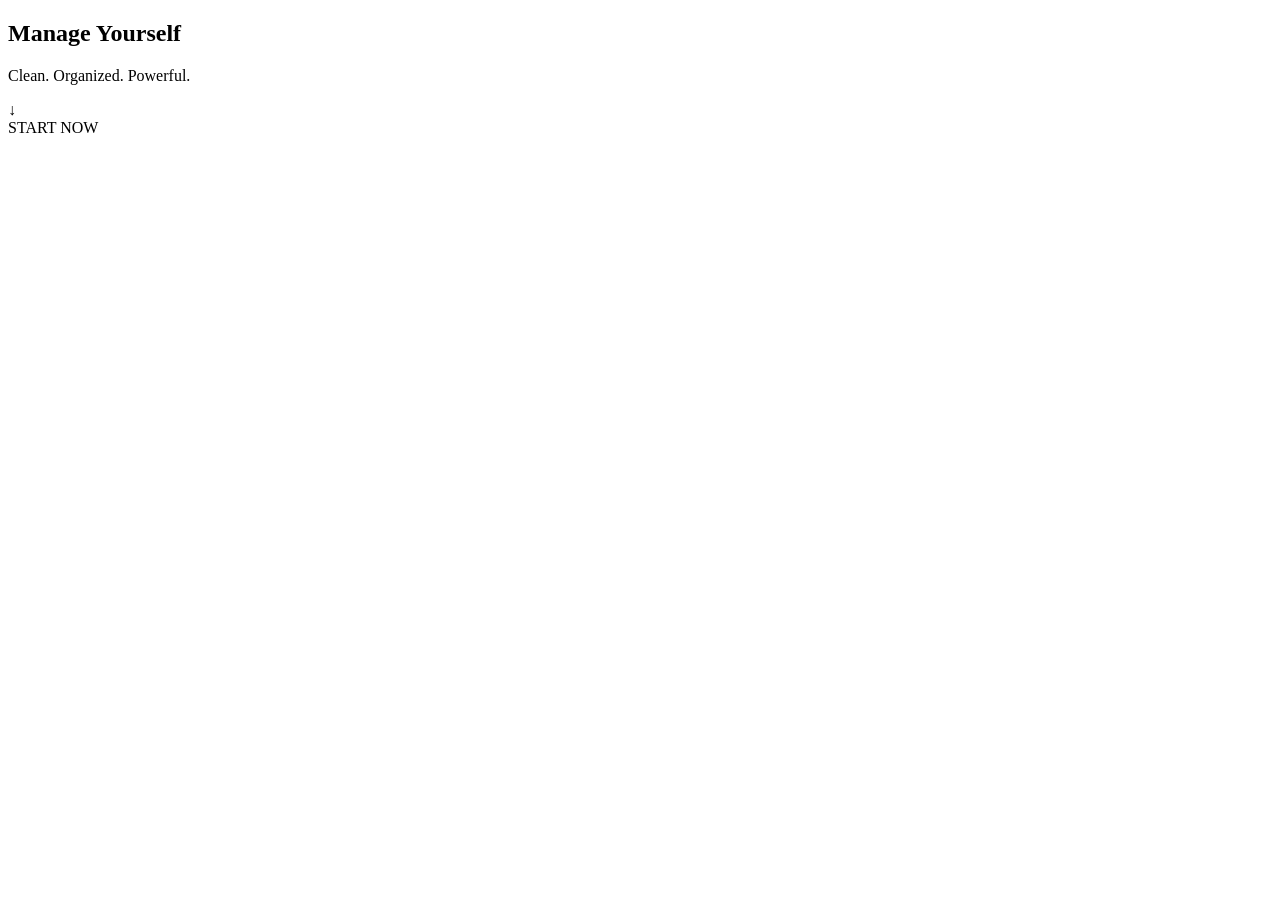
==== auth-microservice/src/main/resources/templates/index.html @ 1e006efe "Add main page and user repository, service, and controller" ====
<!DOCTYPE html>
<html xmlns:th="http://www.thymeleaf.org">
<head>
    <meta charset="UTF-8">
    <meta name="viewport" content="width=device-width, initial-scale=1.0">
    <title>Manage Yourself</title>
    <link th:href="@{https://fonts.googleapis.com/css2?family=Inter:wght@400;700&display=swap}" href="https://fonts.googleapis.com/css2?family=Inter:wght@400;700&display=swap" rel="stylesheet">
    <link th:href="@{/css/stylesheet.css}" href="/static/css/stylesheet.css" rel="stylesheet"/>
</head>
<body>

<section class="hero">
    <h1 class="display-1">Manage Yourself</h1>
    <p class="lead">Clean. Organized. Powerful.</p>
    <div class="scroll-hint">&darr;</div>
</section>
<section>
    <a th:href="@{/login}" class="btn-start">START NOW</a>
</section>


<script>
    document.addEventListener('wheel', function(e) {
        if (e.deltaY > 0) {
            window.scrollBy(0, window.innerHeight);
        } else {
            window.scrollBy(0, -window.innerHeight);
        }
    }, { passive: true });
</script>

</body>
</html>
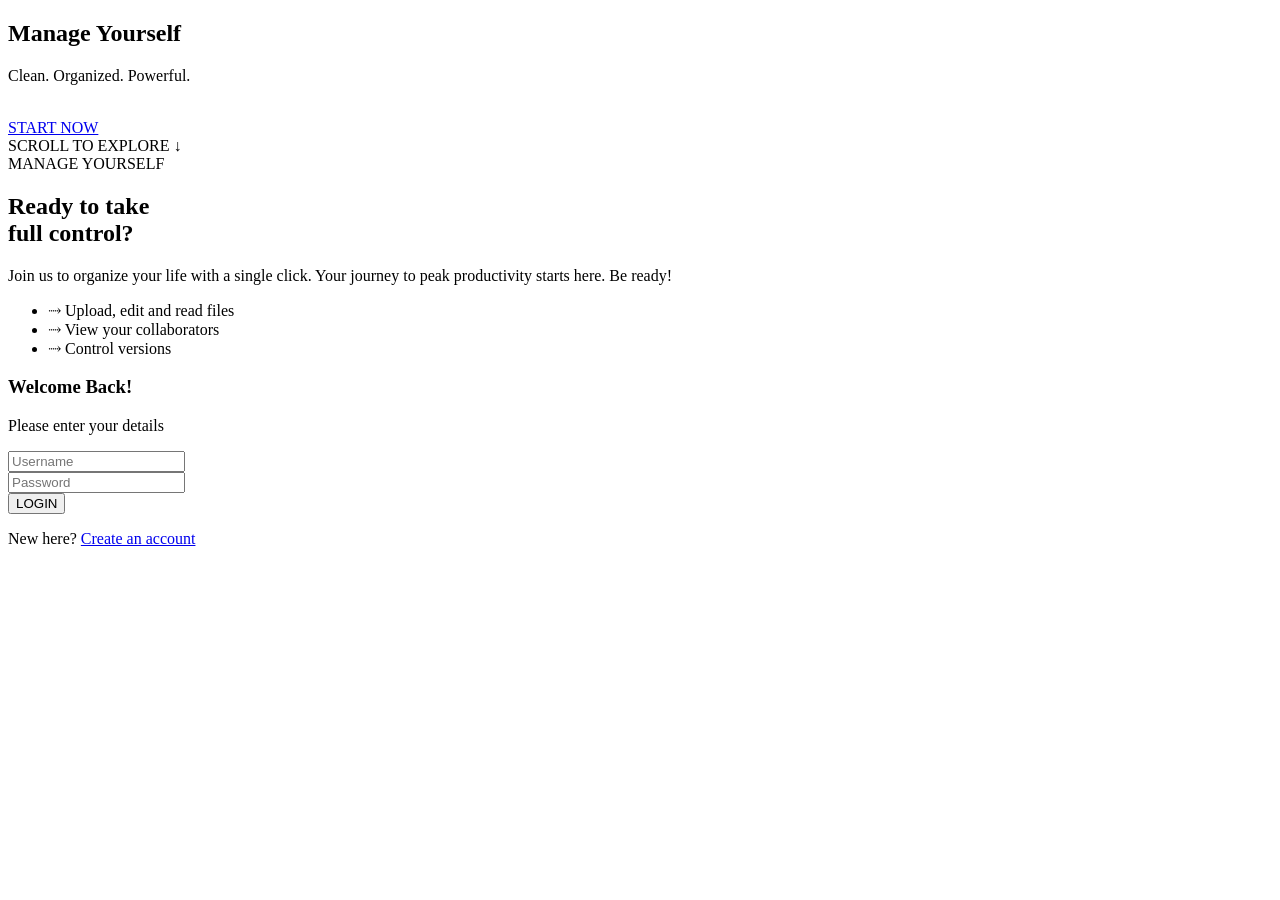
==== commit 168ea05e: "Edit home page" ====
--- a/auth-microservice/src/main/resources/templates/index.html
+++ b/auth-microservice/src/main/resources/templates/index.html
@@ -3,21 +3,61 @@
 <head>
     <meta charset="UTF-8">
     <meta name="viewport" content="width=device-width, initial-scale=1.0">
-    <title>Manage Yourself</title>
-    <link th:href="@{https://fonts.googleapis.com/css2?family=Inter:wght@400;700&display=swap}" href="https://fonts.googleapis.com/css2?family=Inter:wght@400;700&display=swap" rel="stylesheet">
-    <link th:href="@{/css/stylesheet.css}" href="/static/css/stylesheet.css" rel="stylesheet"/>
+    <title>Manage Yourself | Focus & Control</title>
+    <link th:href="@{https://fonts.googleapis.com/css2?family=Inter:wght@300;400;600;700&display=swap}"
+            href="https://fonts.googleapis.com/css2?family=Inter:wght@300;400;600;700&display=swap" rel="stylesheet">
+    <link rel="stylesheet" th:href="@{/css/stylesheet.css}" href="/static/css/stylesheet.css">
 </head>
 <body>
 
 <section class="hero">
-    <h1 class="display-1">Manage Yourself</h1>
-    <p class="lead">Clean. Organized. Powerful.</p>
-    <div class="scroll-hint">&darr;</div>
-</section>
-<section>
-    <a th:href="@{/login}" class="btn-start">START NOW</a>
+    <div class="hero-content">
+        <h1 class="fade-in">Manage Yourself</h1>
+        <p class="lead fade-in">Clean. Organized. Powerful.</p>
+<!--        <div class="daily-quote fade-in">"The secret of getting ahead is getting started."</div>-->
+        <br>
+        <a href="#auth-section" class="btn-start fade-in">START NOW</a>
+    </div>
+    <div class="scroll-hint">SCROLL TO EXPLORE &darr;</div>
 </section>
 
+<section id="auth-section" class="split-container">
+    <div class="split-left">
+        <div class="info-box">
+            <span class="badge">MANAGE YOURSELF</span>
+            <h2>Ready to take <br><span class="highlight">full control?</span></h2>
+            <p>Join us to organize your life with a single click. Your journey to peak productivity starts here.
+            Be ready!</p>
+
+            <ul class="features">
+                <li><span class="icon">⤑</span> Upload, edit and read files</li>
+                <li><span class="icon">⤑</span> View your collaborators</li>
+                <li><span class="icon">⤑</span> Control versions</li>
+            </ul>
+        </div>
+    </div>
+
+    <div class="split-right">
+        <div class="auth-card">
+            <h3>Welcome Back!</h3>
+            <p class="sub-text">Please enter your details</p>
+
+            <form th:action="@{/login}" method="post">
+                <div class="input-group">
+                    <input type="text" name="username" class="form-control" placeholder="Username" required>
+                </div>
+                <div class="input-group">
+                    <input type="password" name="password" class="form-control" placeholder="Password" required>
+                </div>
+                <button type="submit" class="btn-custom">LOGIN</button>
+            </form>
+
+            <p class="footer-text">
+                New here? <a href="#">Create an account</a>
+            </p>
+        </div>
+    </div>
+</section>
 
 <script>
     document.addEventListener('wheel', function(e) {
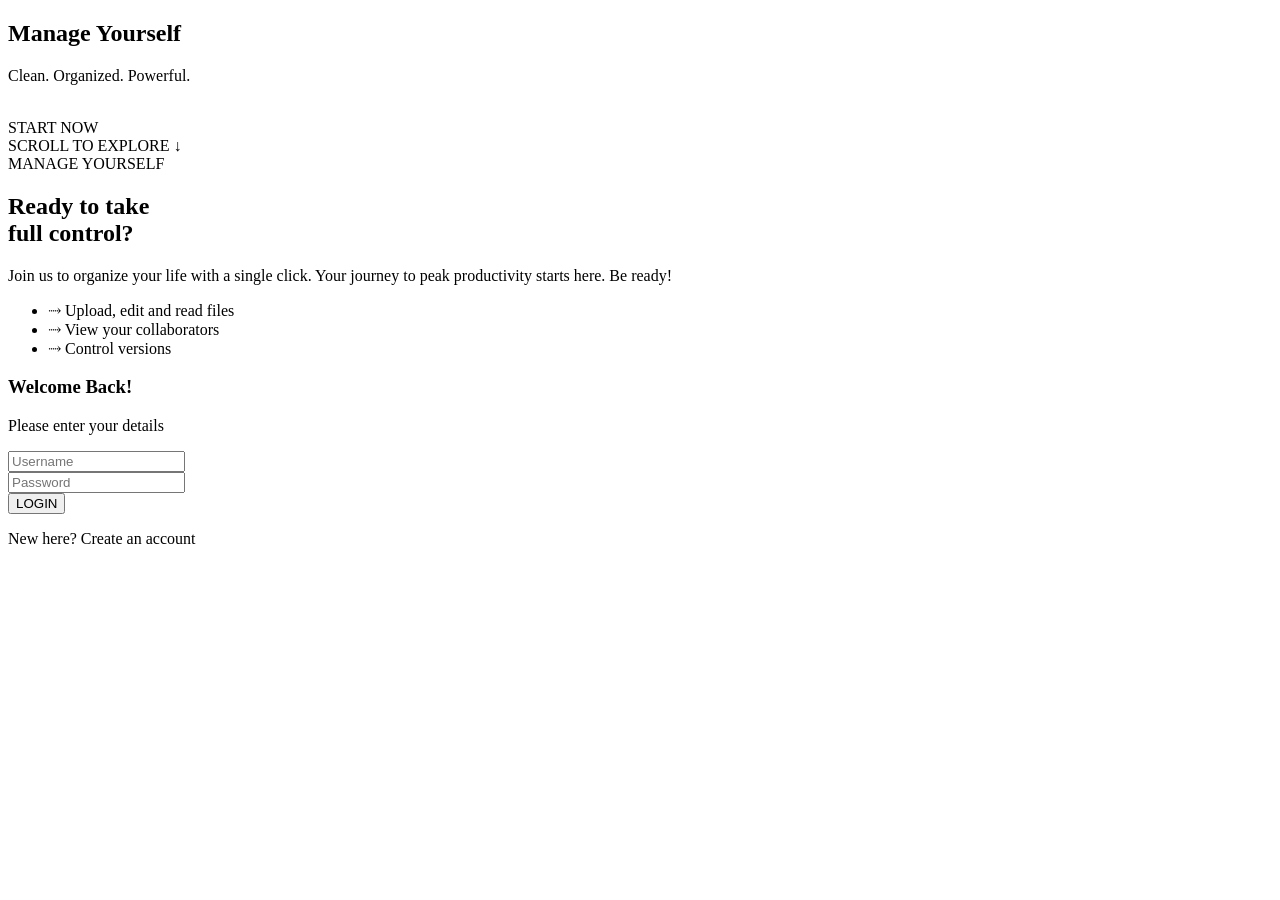
==== commit 1631e425: "Add api-gateway module and post login" ====
--- a/auth-microservice/src/main/resources/templates/index.html
+++ b/auth-microservice/src/main/resources/templates/index.html
@@ -6,7 +6,7 @@
     <title>Manage Yourself | Focus & Control</title>
     <link th:href="@{https://fonts.googleapis.com/css2?family=Inter:wght@300;400;600;700&display=swap}"
             href="https://fonts.googleapis.com/css2?family=Inter:wght@300;400;600;700&display=swap" rel="stylesheet">
-    <link rel="stylesheet" th:href="@{/css/stylesheet.css}" href="/static/css/stylesheet.css">
+    <link rel="stylesheet" th:href="@{css/stylesheet.css}" href="/static/css/stylesheet.css">
 </head>
 <body>
 
@@ -16,7 +16,7 @@
         <p class="lead fade-in">Clean. Organized. Powerful.</p>
 <!--        <div class="daily-quote fade-in">"The secret of getting ahead is getting started."</div>-->
         <br>
-        <a href="#auth-section" class="btn-start fade-in">START NOW</a>
+        <a th:href="@{auth/register}" class="btn-start fade-in">START NOW</a>
     </div>
     <div class="scroll-hint">SCROLL TO EXPLORE &darr;</div>
 </section>
@@ -42,7 +42,7 @@
             <h3>Welcome Back!</h3>
             <p class="sub-text">Please enter your details</p>
 
-            <form th:action="@{/login}" method="post">
+            <form th:action="@{auth/login}" method="post">
                 <div class="input-group">
                     <input type="text" name="username" class="form-control" placeholder="Username" required>
                 </div>
@@ -53,7 +53,7 @@
             </form>
 
             <p class="footer-text">
-                New here? <a href="#">Create an account</a>
+                New here? <a th:href="@{auth/register}">Create an account</a>
             </p>
         </div>
     </div>
